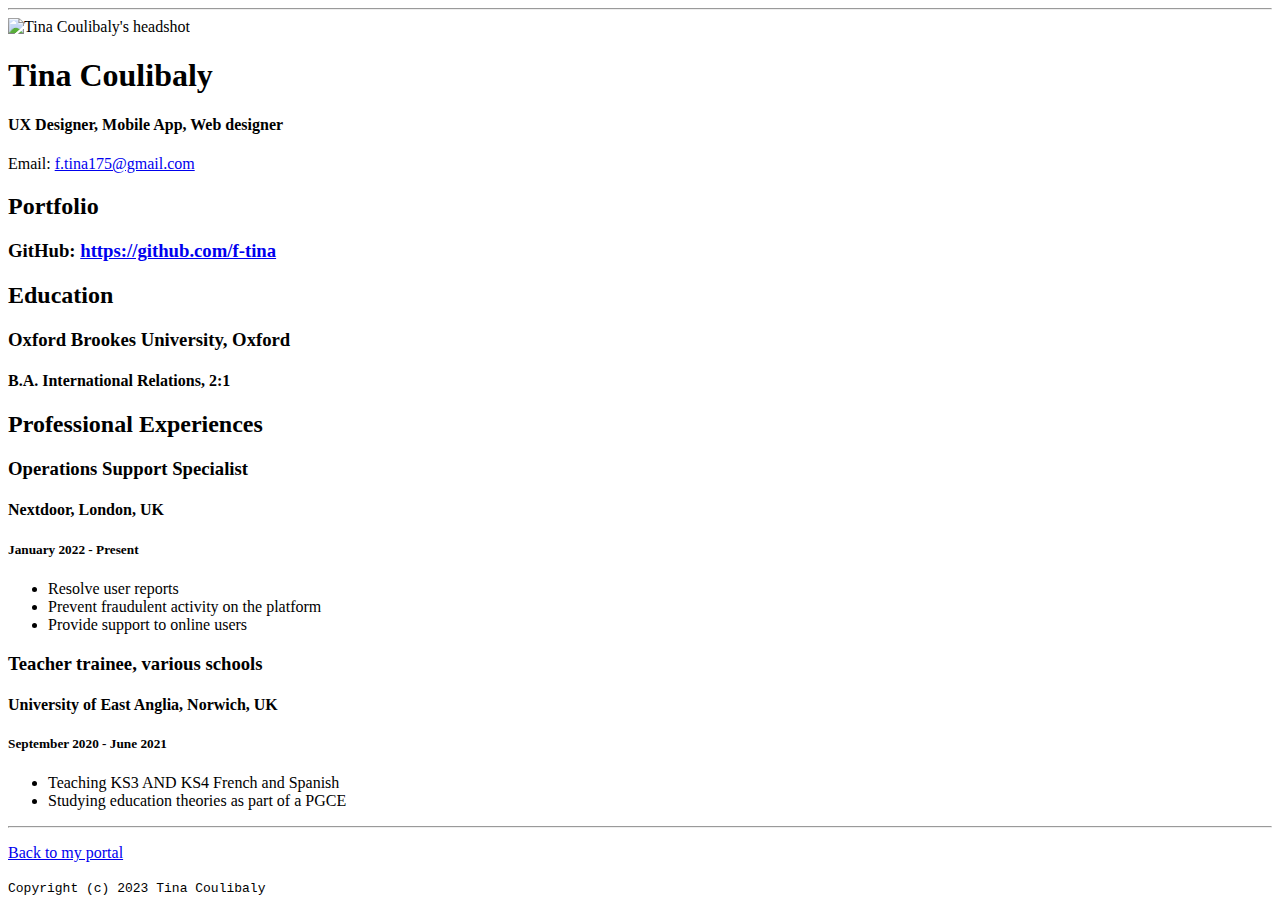
==== resume.html @ 13dd1d3c "Add files via upload" ====
<!doctype html>

<!-- this is a comment for human! -->

<html lang="en">

  <header>
    <title>Tina Coulibaly's Resume</title>
    <link rel="stylesheet" href="css/master.css">
    <link rel="FaviconIcon" href="favicon.ico" type="image/x-icon">
    <link rel="shortcut" href="favicon.ico" type="image/x-icon>"
    <meta name="viewport" content="width=device-width, initial-scale=1, shrink-to-fit=no">
    <meta name="name" content="Tina Coulibaly's Portal">
    <meta name="robots" content="noindex,nofollow">
  </header>

  <body>
    <hr>

    <img src="images/headshot.jpg" alt="Tina Coulibaly's headshot" width="20%">

    <h1>Tina Coulibaly</h1>
    <h4>UX Designer, Mobile App, Web designer</h4>

    <p>Email: <a href="mailto:f.tina175@gmail.com" target="_blank">f.tina175@gmail.com</a></p>
    <!-- don't post physical address, personal phone number or other personal information on the web! -->

    <h2>Portfolio</h2>
      <h3>GitHub: <a href="https://github.com/f-tina" target="_blank">https://github.com/f-tina</a></h3>

    <h2>Education</h2>

    <h3>Oxford Brookes University, Oxford</h3>
    <h4>B.A. International Relations, 2:1</h4>

    <h2>Professional Experiences</h2>

    <h3>Operations Support Specialist</h3>
    <h4>Nextdoor, London, UK</h4>
    <h5>January 2022 - Present</h5>
      <ul>
        <li>Resolve user reports</li>
        <li>Prevent fraudulent activity on the platform</li>
        <li>Provide support to online users</li>
      </ul>

    <h3>Teacher trainee, various schools</h3>
    <h4>University of East Anglia, Norwich, UK</h4>
    <h5>September 2020 - June 2021</h5>
      <ul>
        <li>Teaching KS3 AND KS4 French and Spanish</li>
        <li>Studying education theories as part of a PGCE</li>
      </ul>
  </body>

  <footer>
  <hr>
  <p><a href="index.html">Back to my portal</a><p>
     <code>Copyright (c) 2023 Tina Coulibaly</code>
  </footer>

</html>
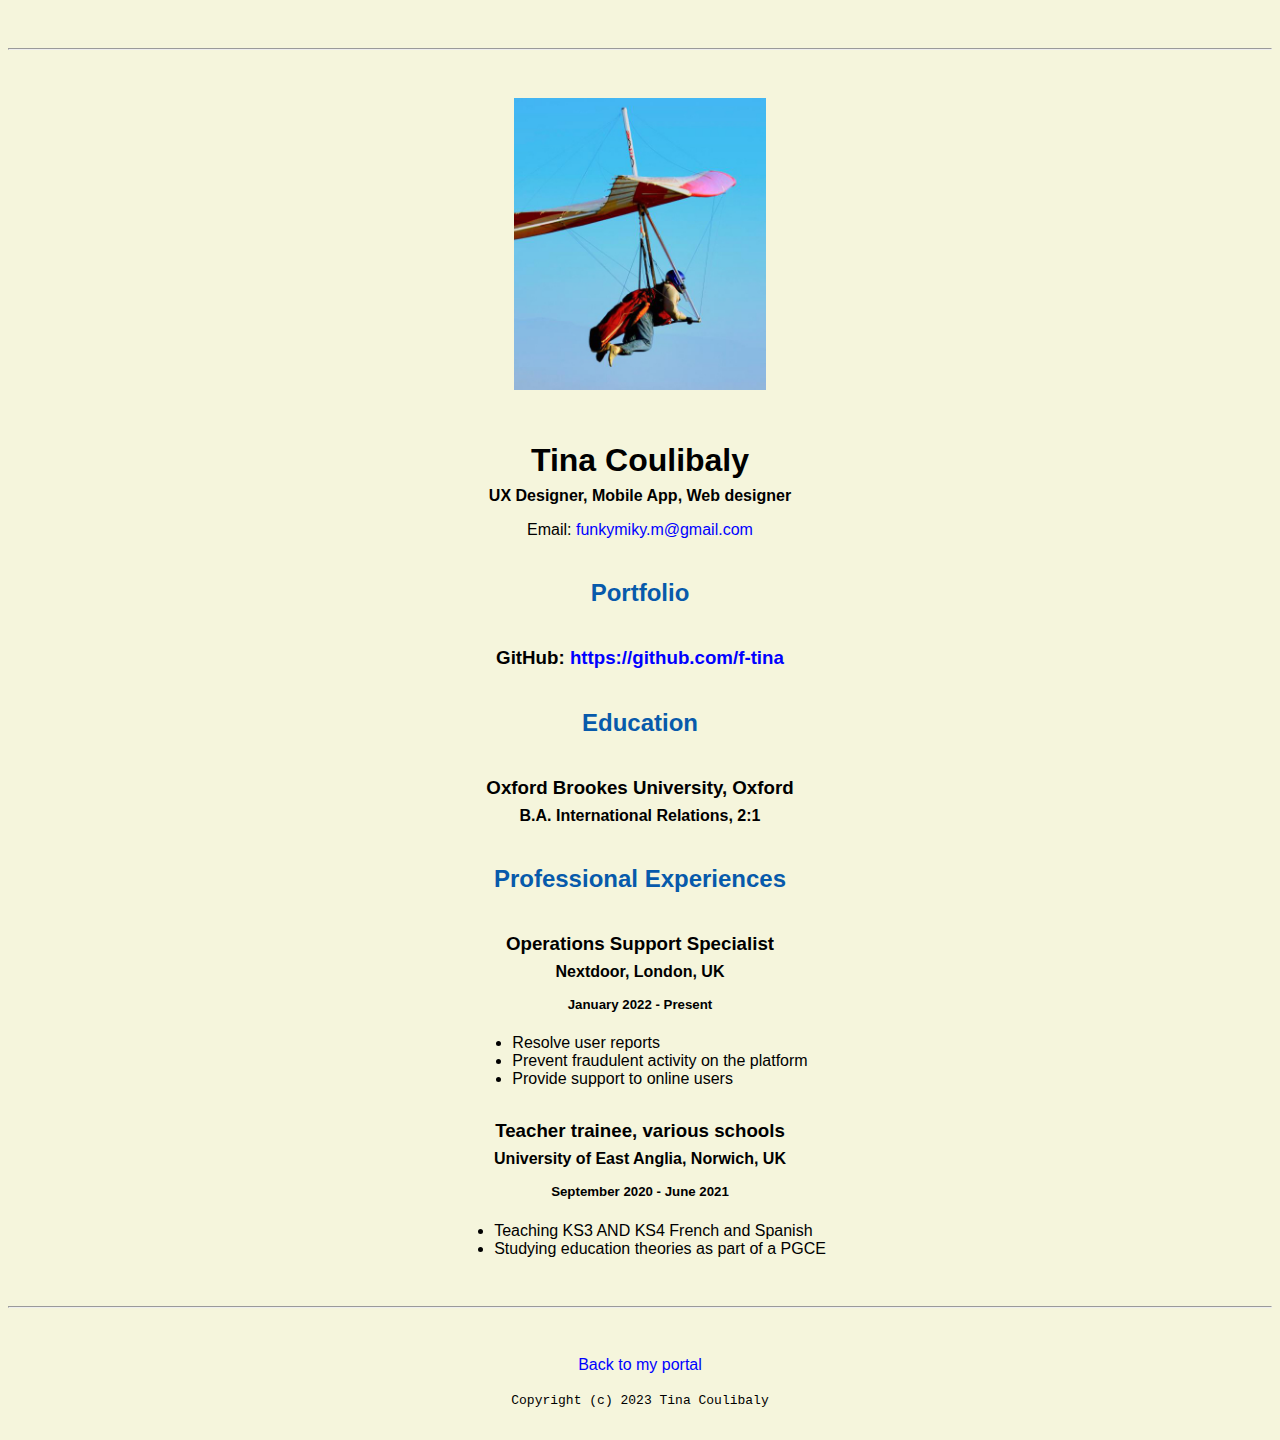
==== commit a4129743: "Update resume.html" ====
--- a/resume.html
+++ b/resume.html
@@ -22,7 +22,7 @@
     <h1>Tina Coulibaly</h1>
     <h4>UX Designer, Mobile App, Web designer</h4>
 
-    <p>Email: <a href="mailto:f.tina175@gmail.com" target="_blank">f.tina175@gmail.com</a></p>
+    <p>Email: <a href="mailto:funkymiky.m@gmail.com" target="_blank">funkymiky.m@gmail.com</a></p>
     <!-- don't post physical address, personal phone number or other personal information on the web! -->
 
     <h2>Portfolio</h2>
--- a/css/master.css
+++ b/css/master.css
@@ -0,0 +1,62 @@
+/* Cascading stylesheet for the website */
+
+/* Text inside these asterisks and slashes are comments for human */
+
+  a {
+    color: blue;/* set the text color to blue here */
+    text-decoration: none; /* This means we do not want hyperlinks to be underlined */
+  }
+
+  a:hover {
+    color: red;/* set the text color to red here */
+    text-decoration: none; /* This means we do not want hyperlinks to be underlined */
+  }
+
+  body {
+    background-color:beige;/* set the background color here */
+    color: black; /* set the text color to black here */
+    font-family: Arial, Helvetica, sans-serif;/* set the font here */
+    text-align: center; /* set the text alignment here */
+   }
+
+  footer {
+    margin-top: 2rem;
+    margin-bottom: 2rem;
+  }
+
+  h1 {
+    margin-bottom: 0.5rem;
+    margin-top: 3rem;
+   }
+
+  h2 {
+    color: #075AAB;
+    margin-bottom: 2.5rem;/* set the text color of to #075AAB here */
+    margin-top: 2.5rem;/* set both the bottom margin and top margin to 2.5rem here */
+   }
+
+  h3 {
+    margin-bottom: 0;
+    margin-top: 2rem;
+  }
+
+  h4 {
+    margin-bottom: 1rem;
+    margin-top: 0.5rem;
+  }
+
+  h5 {
+    margin-top: 0.5rem;
+  }
+
+  hr {
+    margin-bottom: 3rem;
+    margin-top: 3rem;
+  }
+
+  /* this controls how the bullet points in the resume page looks */
+  ul {
+    display: table;
+    margin: 0 auto;
+    text-align: left;
+  }
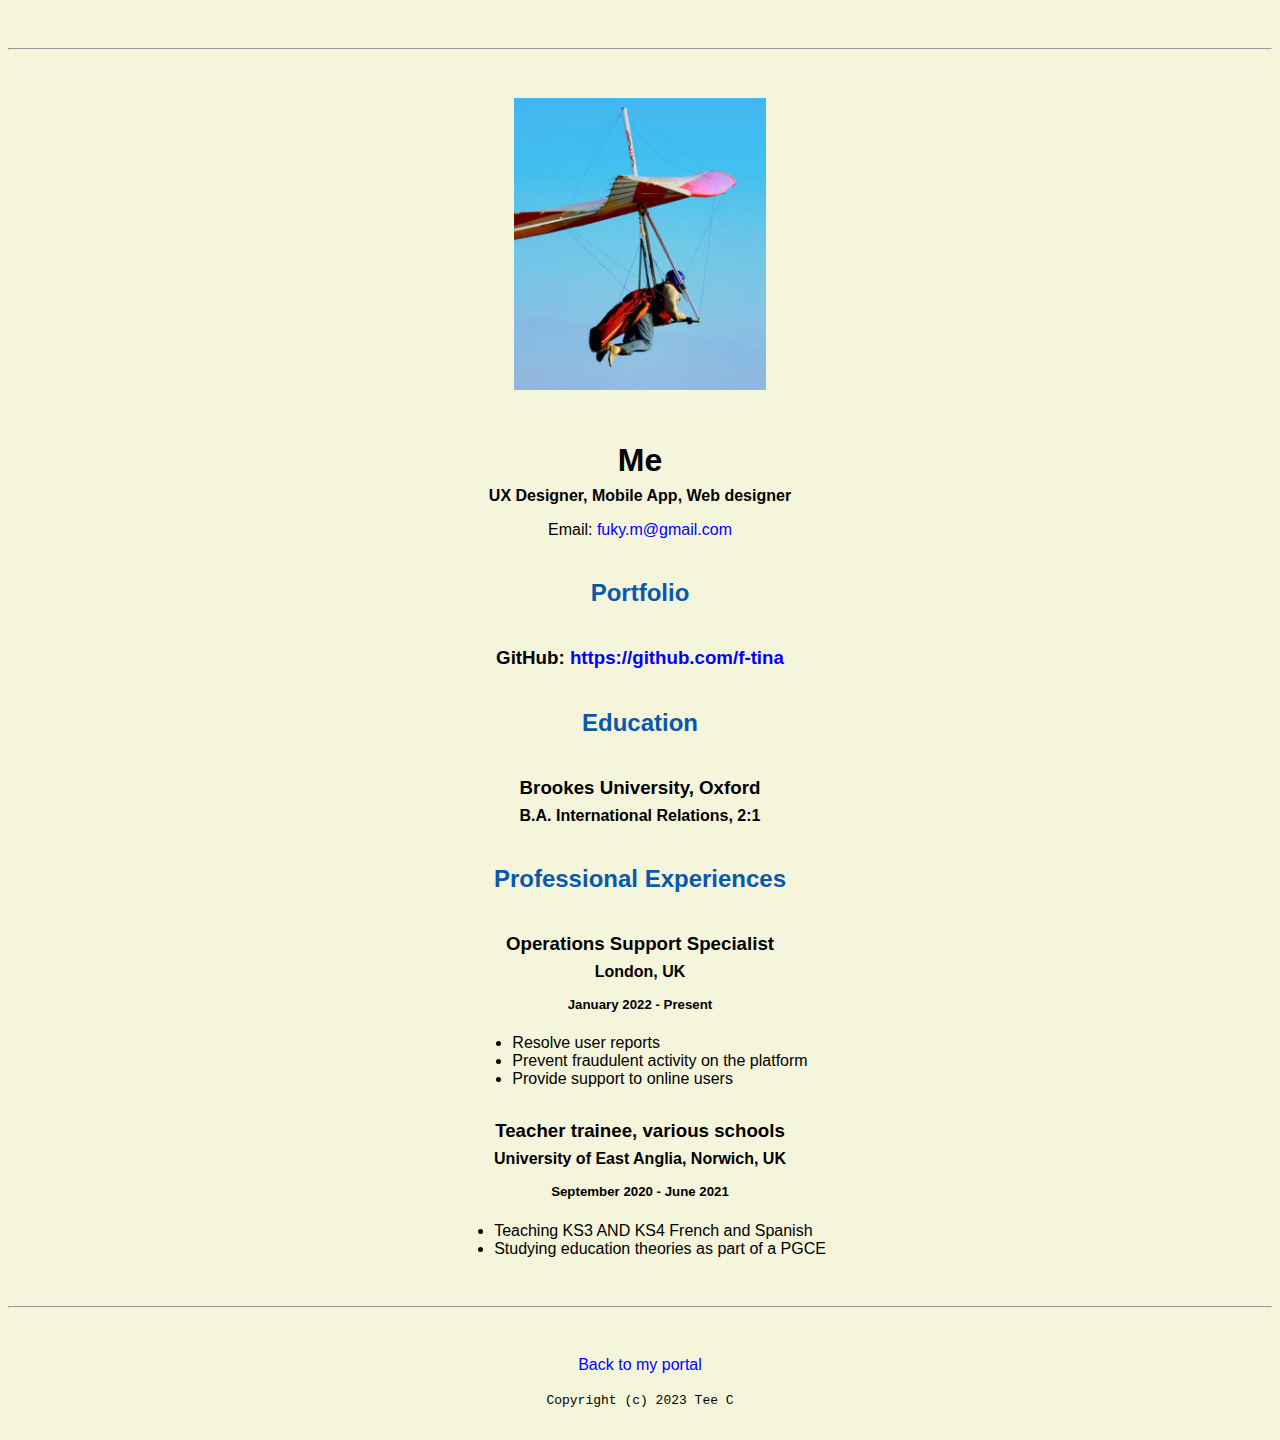
==== commit 0ed48ed7: "Update resume.html" ====
--- a/resume.html
+++ b/resume.html
@@ -5,7 +5,7 @@
 <html lang="en">
 
   <header>
-    <title>Tina Coulibaly's Resume</title>
+    <title>My Resume</title>
     <link rel="stylesheet" href="css/master.css">
     <link rel="FaviconIcon" href="favicon.ico" type="image/x-icon">
     <link rel="shortcut" href="favicon.ico" type="image/x-icon>"
@@ -19,10 +19,10 @@
 
     <img src="images/headshot.jpg" alt="Tina Coulibaly's headshot" width="20%">
 
-    <h1>Tina Coulibaly</h1>
+    <h1>Me</h1>
     <h4>UX Designer, Mobile App, Web designer</h4>
 
-    <p>Email: <a href="mailto:funkymiky.m@gmail.com" target="_blank">funkymiky.m@gmail.com</a></p>
+    <p>Email: <a href="mailto:fuky.m@gmail.com" target="_blank">fuky.m@gmail.com</a></p>
     <!-- don't post physical address, personal phone number or other personal information on the web! -->
 
     <h2>Portfolio</h2>
@@ -30,13 +30,13 @@
 
     <h2>Education</h2>
 
-    <h3>Oxford Brookes University, Oxford</h3>
+    <h3>Brookes University, Oxford</h3>
     <h4>B.A. International Relations, 2:1</h4>
 
     <h2>Professional Experiences</h2>
 
     <h3>Operations Support Specialist</h3>
-    <h4>Nextdoor, London, UK</h4>
+    <h4>London, UK</h4>
     <h5>January 2022 - Present</h5>
       <ul>
         <li>Resolve user reports</li>
@@ -56,7 +56,7 @@
   <footer>
   <hr>
   <p><a href="index.html">Back to my portal</a><p>
-     <code>Copyright (c) 2023 Tina Coulibaly</code>
+     <code>Copyright (c) 2023 Tee C</code>
   </footer>
 
 </html>
